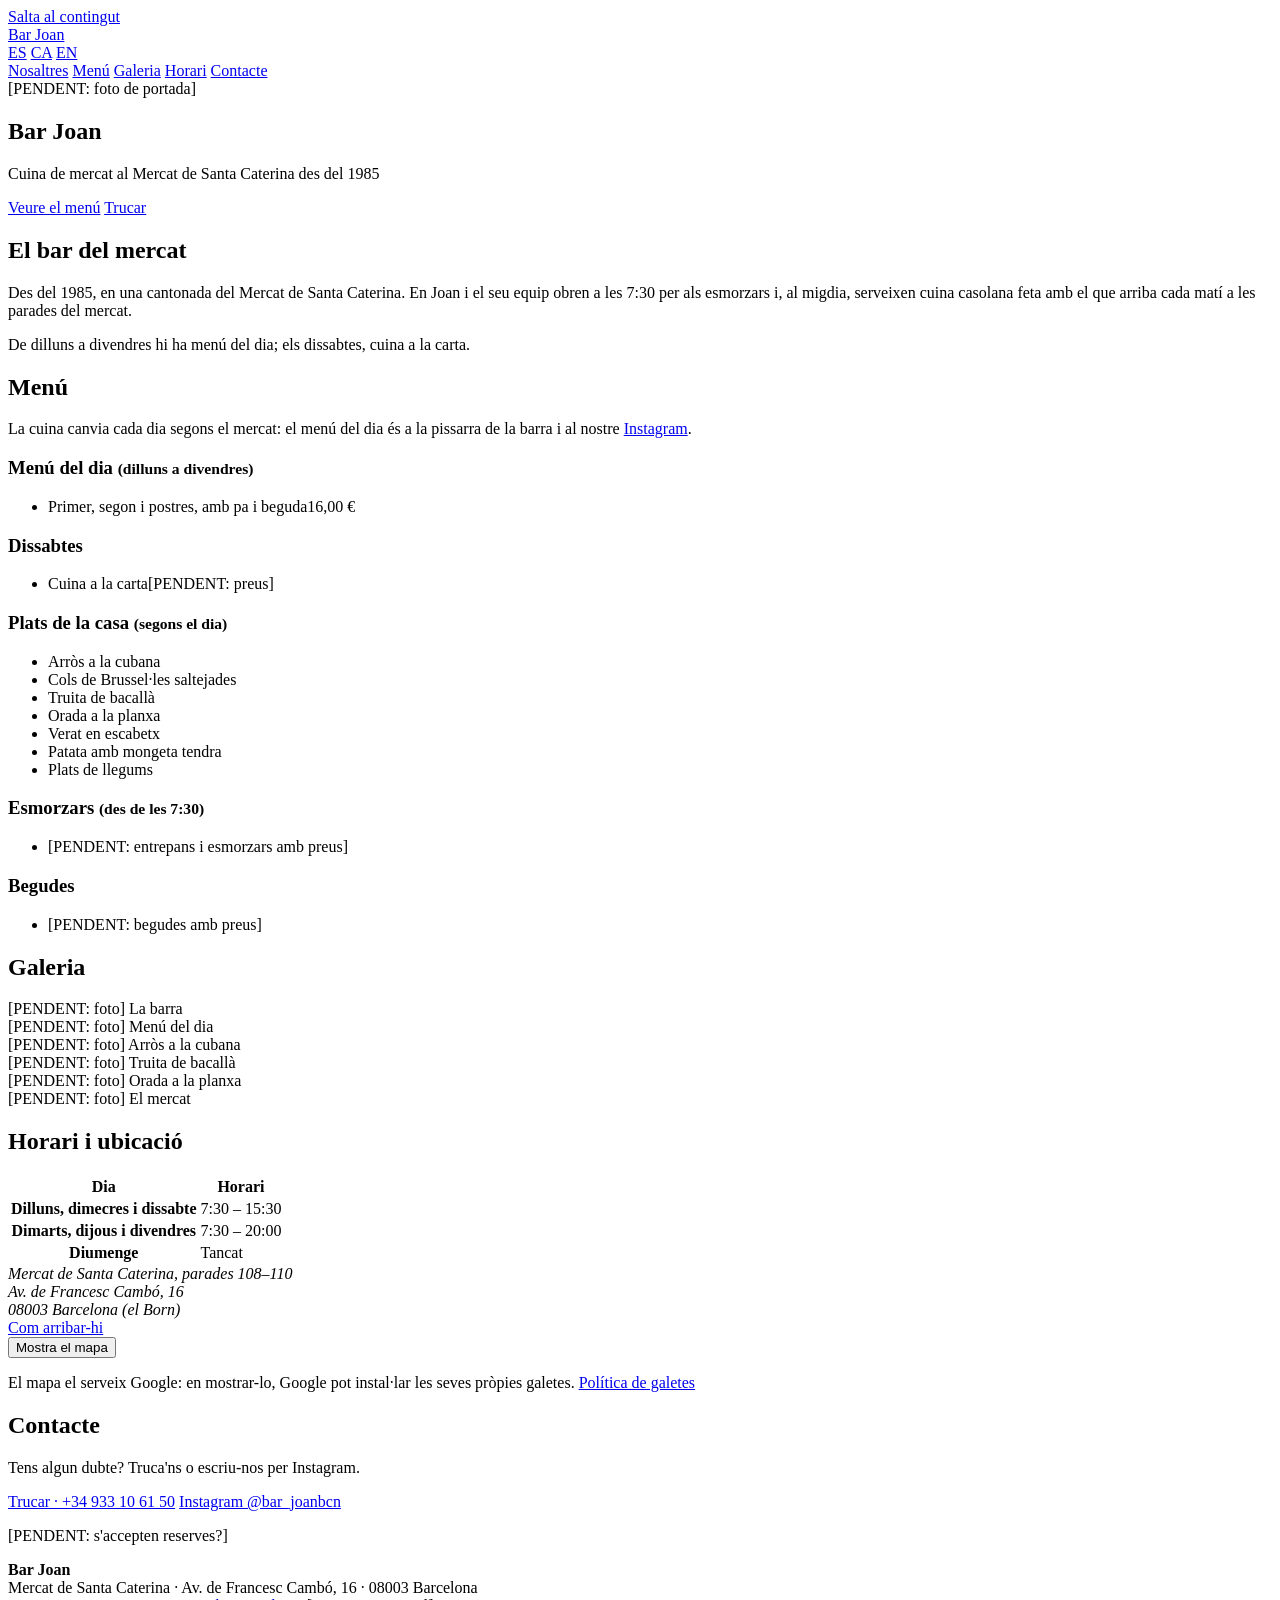
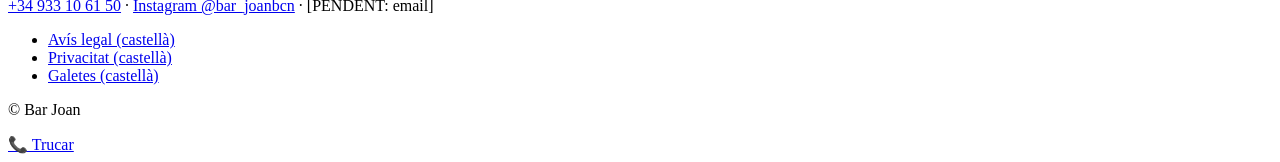
==== ca/index.html @ 0f1c0806 "Añade ca/index.html Co-Authored-By: Claude Opus 5.5 <noreply@anthropic.com>" ====
<!doctype html>
<!--
  Bar Joan · versió en català.
  Si canvies el MENÚ o l'HORARI, canvia'l també a index.html i en/index.html (busca "EDITAR").
-->
<html lang="ca">
<head>
<meta charset="utf-8">
<meta name="viewport" content="width=device-width, initial-scale=1">
<title>Bar Joan · Bar de mercat i menú del dia al Mercat de Santa Caterina, Barcelona</title>
<meta name="description" content="Bar del Mercat de Santa Caterina (el Born) des del 1985: esmorzars des de les 7:30, cuina casolana de mercat i menú del dia de dilluns a divendres. Av. de Francesc Cambó, 16, Barcelona.">
<link rel="canonical" href="https://theinternationalunemployed-lgtm.github.io/bar-joan/ca/">
<link rel="alternate" hreflang="es" href="https://theinternationalunemployed-lgtm.github.io/bar-joan/">
<link rel="alternate" hreflang="ca" href="https://theinternationalunemployed-lgtm.github.io/bar-joan/ca/">
<link rel="alternate" hreflang="en" href="https://theinternationalunemployed-lgtm.github.io/bar-joan/en/">
<link rel="alternate" hreflang="x-default" href="https://theinternationalunemployed-lgtm.github.io/bar-joan/">
<meta name="theme-color" content="#143d27">
<link rel="icon" href="../favicon.svg" type="image/svg+xml">
<link rel="stylesheet" href="../styles.css">
<meta property="og:type" content="restaurant">
<meta property="og:site_name" content="Bar Joan">
<meta property="og:title" content="Bar Joan · Cuina de mercat a Santa Caterina">
<meta property="og:description" content="Bar de mercat al Mercat de Santa Caterina des del 1985: esmorzars i menú del dia.">
<meta property="og:url" content="https://theinternationalunemployed-lgtm.github.io/bar-joan/ca/">
<meta property="og:locale" content="ca_ES">
<meta property="og:locale:alternate" content="es_ES">
<meta property="og:locale:alternate" content="en_GB">
<!-- PENDENT: <meta property="og:image" content="https://theinternationalunemployed-lgtm.github.io/bar-joan/img/og.jpg"> -->
<script type="application/ld+json">
{
  "@context": "https://schema.org",
  "@type": "Restaurant",
  "name": "Bar Joan",
  "url": "https://theinternationalunemployed-lgtm.github.io/bar-joan/ca/",
  "telephone": "+34 933 10 61 50",
  "address": {
    "@type": "PostalAddress",
    "streetAddress": "Mercat de Santa Caterina, parada 108-110, Av. de Francesc Cambó, 16",
    "postalCode": "08003",
    "addressLocality": "Barcelona",
    "addressCountry": "ES"
  },
  "servesCuisine": ["Cuina de mercat", "Cuina casolana", "Menú del dia"],
  "priceRange": "€",
  "sameAs": ["https://www.instagram.com/bar_joanbcn/"],
  "hasMenu": "https://theinternationalunemployed-lgtm.github.io/bar-joan/ca/#menu",
  "openingHoursSpecification": [
    { "@type": "OpeningHoursSpecification", "dayOfWeek": ["Monday", "Wednesday", "Saturday"], "opens": "07:30", "closes": "15:30" },
    { "@type": "OpeningHoursSpecification", "dayOfWeek": ["Tuesday", "Thursday", "Friday"], "opens": "07:30", "closes": "20:00" }
  ]
}
</script>
</head>
<body class="home">
<a class="skip" href="#main">Salta al contingut</a>

<header class="top">
  <div class="wrap top-in">
    <a class="brand" href="#inici">Bar Joan</a>
    <nav class="langs" aria-label="Idioma">
      <a href="../" lang="es" hreflang="es">ES</a>
      <a href="./" lang="ca" hreflang="ca" aria-current="true">CA</a>
      <a href="../en/" lang="en" hreflang="en">EN</a>
    </nav>
  </div>
  <nav class="menu" aria-label="Seccions">
    <div class="wrap">
      <a href="#nosaltres">Nosaltres</a>
      <a href="#menu">Menú</a>
      <a href="#galeria">Galeria</a>
      <a href="#horari">Horari</a>
      <a href="#contacte">Contacte</a>
    </div>
  </nav>
</header>

<main id="main">

<section class="hero" id="inici">
  <div class="hero-media">
    <!-- PENDENT: foto -> <img src="../img/portada.webp" alt="Barra del Bar Joan dins del Mercat de Santa Caterina" width="1600" height="1000" fetchpriority="high"> -->
    <div class="ph" role="img" aria-label="Barra del Bar Joan dins del Mercat de Santa Caterina"><span class="pending">[PENDENT: foto de portada]</span></div>
  </div>
  <div class="hero-txt">
    <div class="wrap">
      <h1>Bar Joan</h1>
      <p class="lema">Cuina de mercat al Mercat de Santa Caterina des del 1985</p>
      <div class="btns">
        <a class="btn" href="#menu">Veure el menú</a>
        <a class="btn btn-alt" href="tel:+34933106150">Trucar</a>
      </div>
    </div>
  </div>
</section>

<section id="nosaltres">
  <div class="wrap">
    <h2>El bar del mercat</h2>
    <p>Des del 1985, en una cantonada del Mercat de Santa Caterina. En Joan i el seu equip obren a les 7:30 per als esmorzars i, al migdia, serveixen cuina casolana feta amb el que arriba cada matí a les parades del mercat.</p>
    <p>De dilluns a divendres hi ha menú del dia; els dissabtes, cuina a la carta.</p>
  </div>
</section>

<section id="menu">
  <div class="wrap">
    <h2>Menú</h2>
    <p class="aviso">La cuina canvia cada dia segons el mercat: el menú del dia és a la pissarra de la barra i al nostre <a href="https://www.instagram.com/bar_joanbcn/" rel="noopener">Instagram</a>.</p>
    <!-- EDITAR MENÚ (també a index.html i en/index.html) -->
    <div class="carta">
      <div>
        <h3>Menú del dia <small>(dilluns a divendres)</small></h3>
        <ul>
          <li><span>Primer, segon i postres, amb pa i beguda</span><span>16,00 €</span></li>
        </ul>
      </div>
      <div>
        <h3>Dissabtes</h3>
        <ul>
          <li><span>Cuina a la carta</span><span class="pending">[PENDENT: preus]</span></li>
        </ul>
      </div>
      <div>
        <h3>Plats de la casa <small>(segons el dia)</small></h3>
        <ul>
          <li><span>Arròs a la cubana</span><span></span></li>
          <li><span>Cols de Brussel·les saltejades</span><span></span></li>
          <li><span>Truita de bacallà</span><span></span></li>
          <li><span>Orada a la planxa</span><span></span></li>
          <li><span>Verat en escabetx</span><span></span></li>
          <li><span>Patata amb mongeta tendra</span><span></span></li>
          <li><span>Plats de llegums</span><span></span></li>
        </ul>
      </div>
      <div>
        <h3>Esmorzars <small>(des de les 7:30)</small></h3>
        <ul>
          <li><span class="pending">[PENDENT: entrepans i esmorzars amb preus]</span><span></span></li>
        </ul>
      </div>
      <div>
        <h3>Begudes</h3>
        <ul>
          <li><span class="pending">[PENDENT: begudes amb preus]</span><span></span></li>
        </ul>
      </div>
    </div>
  </div>
</section>

<section id="galeria">
  <div class="wrap">
    <h2>Galeria</h2>
    <div class="galeria">
      <div class="ph" role="img" aria-label="La barra del Bar Joan amb clients esmorzant"><span class="pending">[PENDENT: foto]</span> La barra</div>
      <div class="ph" role="img" aria-label="Pissarra amb el menú del dia"><span class="pending">[PENDENT: foto]</span> Menú del dia</div>
      <div class="ph" role="img" aria-label="Plat d'arròs a la cubana"><span class="pending">[PENDENT: foto]</span> Arròs a la cubana</div>
      <div class="ph" role="img" aria-label="Truita de bacallà acabada de fer"><span class="pending">[PENDENT: foto]</span> Truita de bacallà</div>
      <div class="ph" role="img" aria-label="Orada a la planxa"><span class="pending">[PENDENT: foto]</span> Orada a la planxa</div>
      <div class="ph" role="img" aria-label="La teulada de colors del Mercat de Santa Caterina"><span class="pending">[PENDENT: foto]</span> El mercat</div>
    </div>
  </div>
</section>

<section id="horari">
  <div class="wrap horario">
    <div>
      <h2>Horari i ubicació</h2>
      <!-- EDITAR HORARI (i "openingHoursSpecification" al <head>) -->
      <table>
        <thead><tr><th scope="col">Dia</th><th scope="col">Horari</th></tr></thead>
        <tbody>
          <tr><th scope="row">Dilluns, dimecres i dissabte</th><td>7:30 – 15:30</td></tr>
          <tr><th scope="row">Dimarts, dijous i divendres</th><td>7:30 – 20:00</td></tr>
          <tr><th scope="row">Diumenge</th><td>Tancat</td></tr>
        </tbody>
      </table>
      <address>Mercat de Santa Caterina, parades 108–110<br>Av. de Francesc Cambó, 16<br>08003 Barcelona (el Born)</address>
      <a class="btn" href="https://www.google.com/maps/dir/?api=1&amp;destination=Mercat%20de%20Santa%20Caterina%2C%20Av.%20de%20Francesc%20Camb%C3%B3%2016%2C%2008003%20Barcelona" rel="noopener" target="_blank">Com arribar-hi</a>
    </div>
    <div class="mapa" data-src="https://www.google.com/maps?q=Bar%20Joan%2C%20Mercat%20de%20Santa%20Caterina%2C%20Barcelona&amp;output=embed&amp;hl=ca" data-title="Mapa del Bar Joan a Google Maps">
      <button class="btn btn-alt" type="button">Mostra el mapa</button>
      <p>El mapa el serveix Google: en mostrar-lo, Google pot instal·lar les seves pròpies galetes. <a href="../cookies.html">Política de galetes</a></p>
    </div>
  </div>
</section>

<section id="contacte" class="contacto">
  <div class="wrap">
    <h2>Contacte</h2>
    <p>Tens algun dubte? Truca'ns o escriu-nos per Instagram.</p>
    <div class="btns">
      <a class="btn" href="tel:+34933106150">Trucar · +34 933 10 61 50</a>
      <a class="btn" href="https://www.instagram.com/bar_joanbcn/" rel="noopener">Instagram @bar_joanbcn</a>
      <p><span class="pending">[PENDENT: s'accepten reserves?]</span></p>
    </div>
  </div>
</section>

</main>

<footer>
  <div class="wrap">
    <p><strong>Bar Joan</strong><br>Mercat de Santa Caterina · Av. de Francesc Cambó, 16 · 08003 Barcelona<br><a href="tel:+34933106150">+34 933 10 61 50</a> · <a href="https://www.instagram.com/bar_joanbcn/" rel="noopener">Instagram @bar_joanbcn</a> · <span class="pending">[PENDENT: email]</span></p>
    <ul>
      <li><a href="../aviso-legal.html" hreflang="es">Avís legal (castellà)</a></li>
      <li><a href="../privacidad.html" hreflang="es">Privacitat (castellà)</a></li>
      <li><a href="../cookies.html" hreflang="es">Galetes (castellà)</a></li>
    </ul>
    <p>© Bar Joan</p>
  </div>
</footer>

<a class="callbar" href="tel:+34933106150">📞 Trucar</a>

<script>
  // Carrega el mapa de Google només en prémer el botó
  document.querySelector('.mapa button').addEventListener('click', () => {
    const box = document.querySelector('.mapa'), f = document.createElement('iframe');
    f.src = box.dataset.src; f.title = box.dataset.title; f.loading = 'lazy'; f.referrerPolicy = 'no-referrer-when-downgrade';
    box.replaceChildren(f);
  });
</script>
</body>
</html>
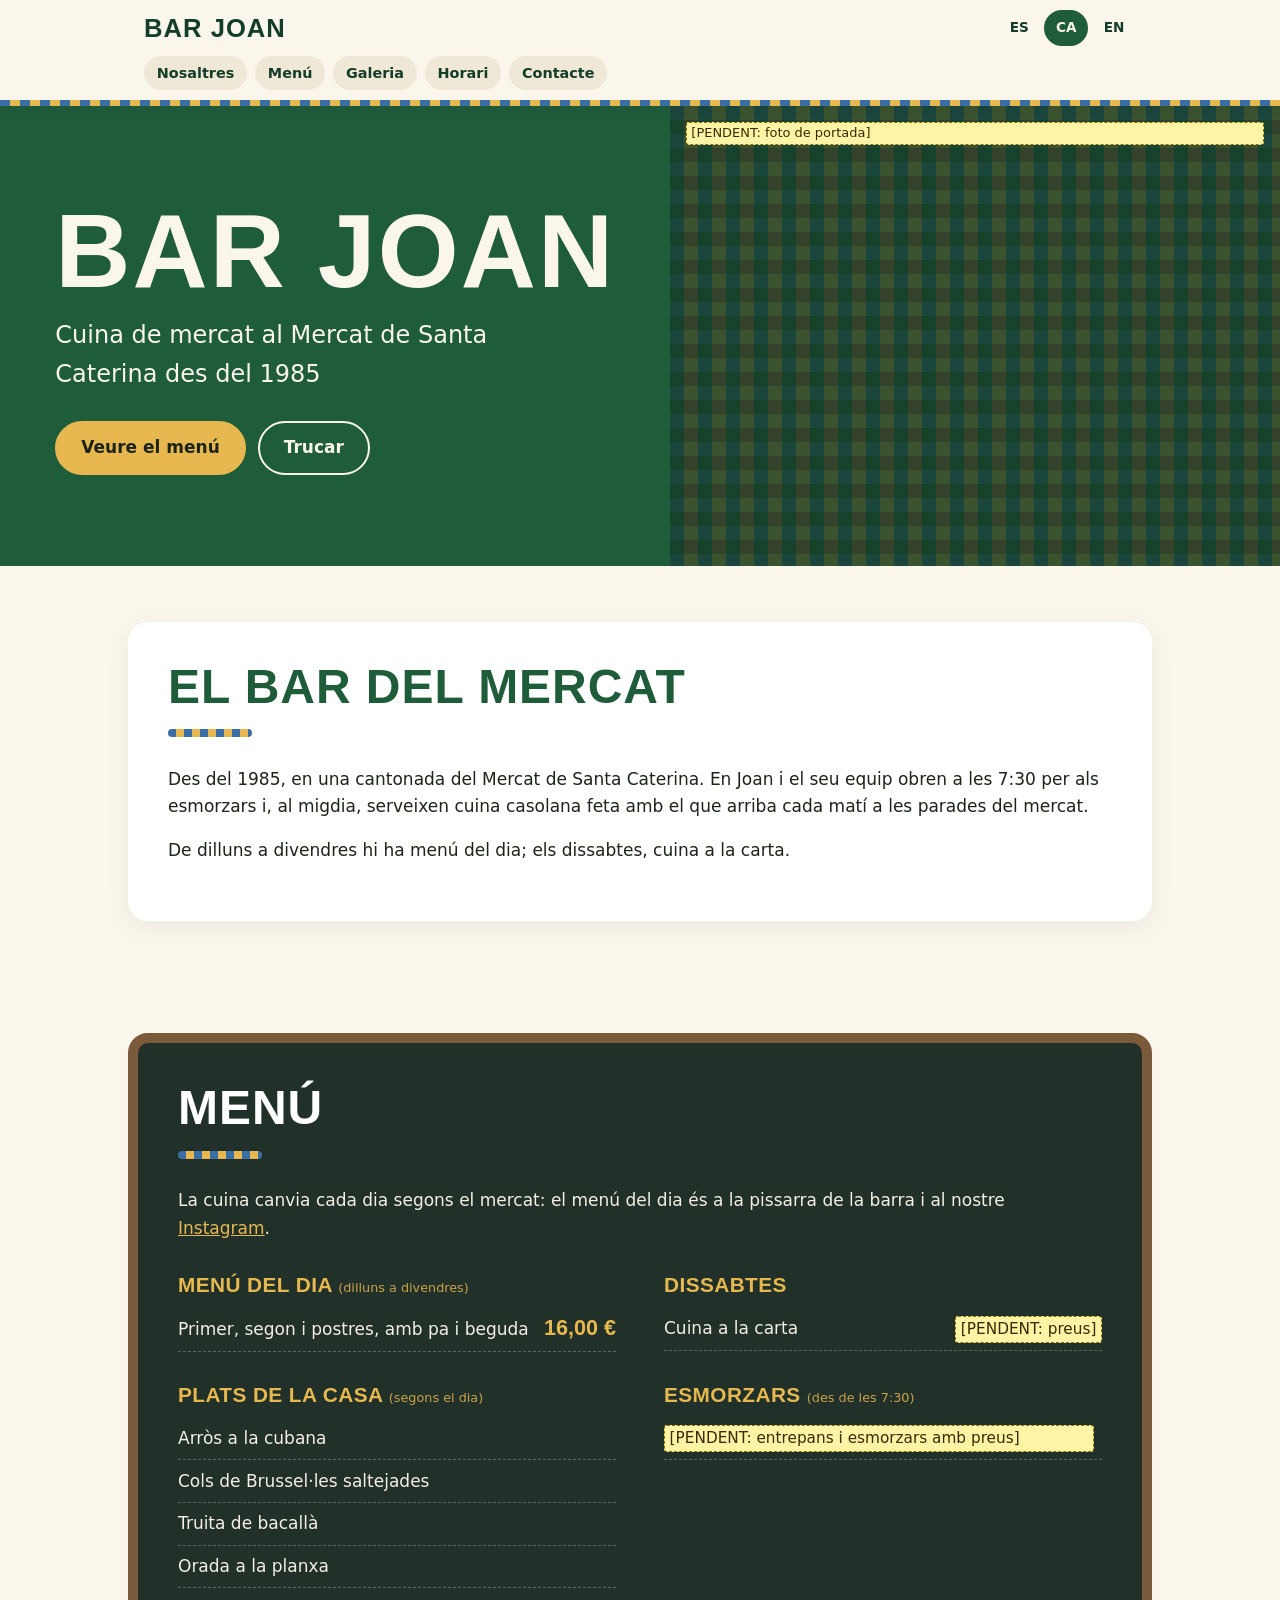
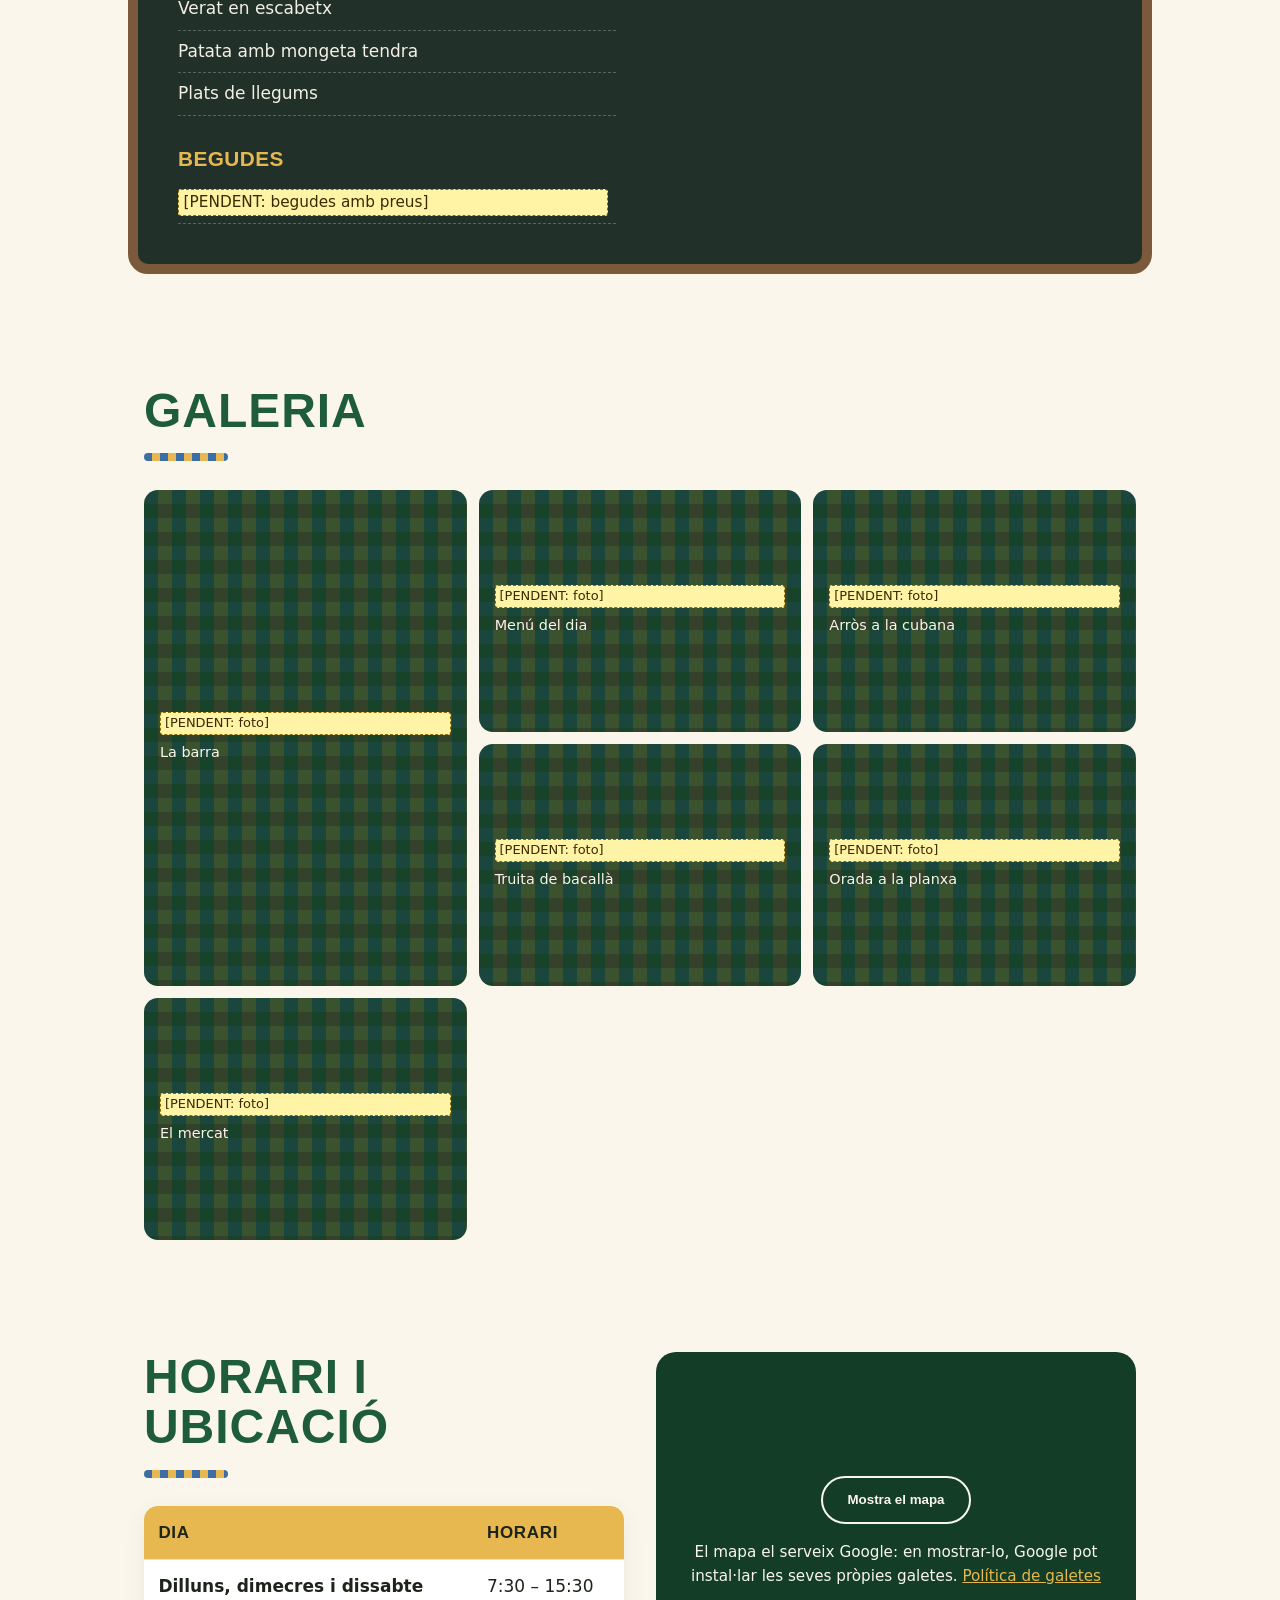
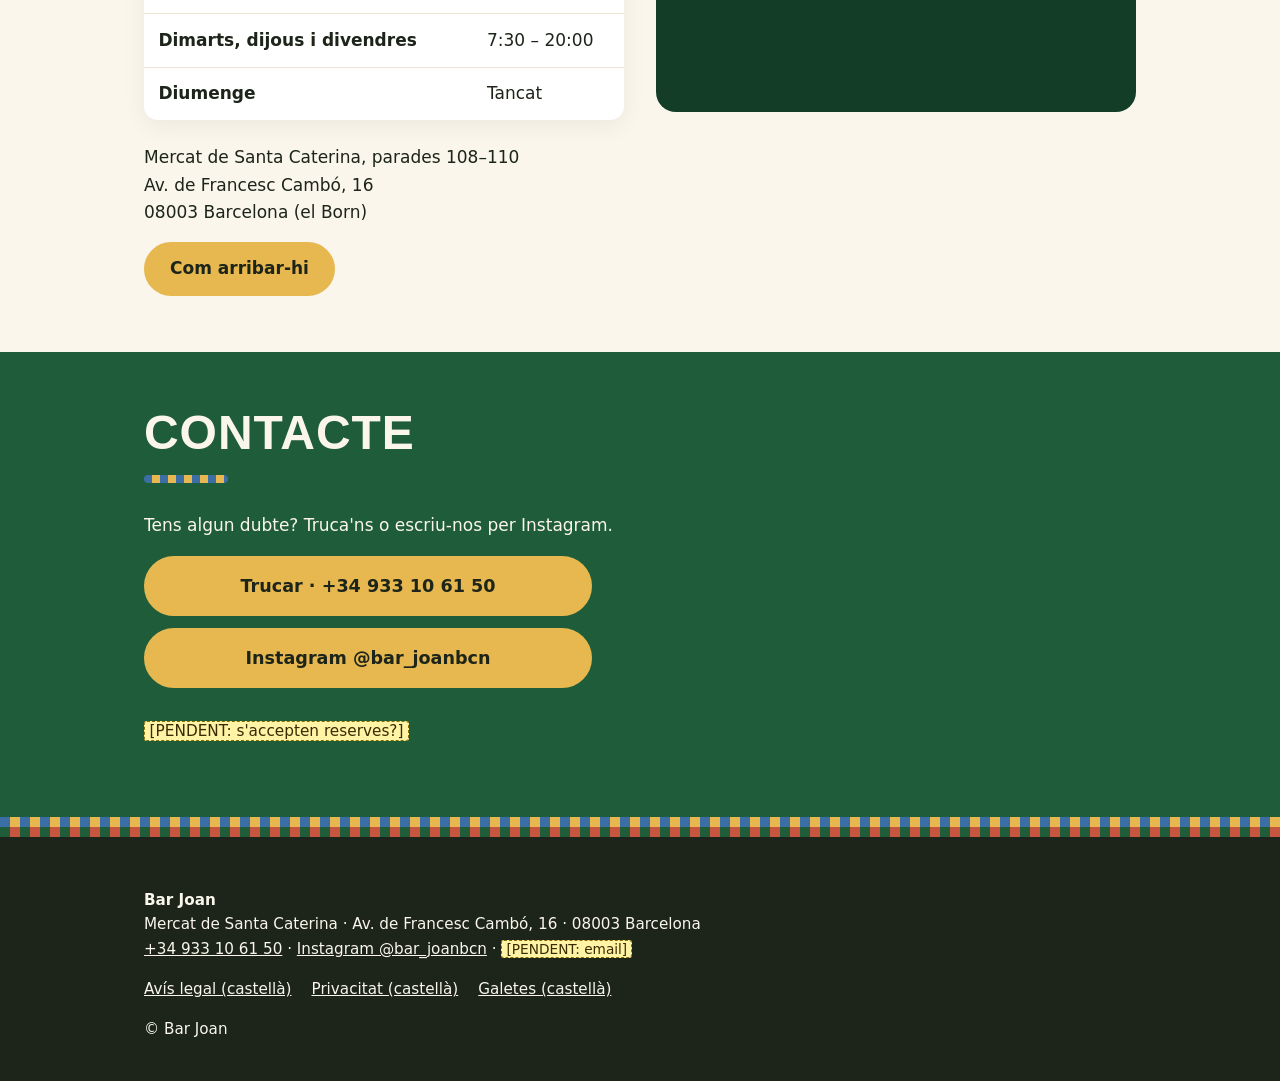
==== commit 7254aeee: "Fuerza la carga del nuevo diseño (ca/index.html) Co-Authored-By: Claude Opus 5.5 <noreply@anthropic." ====
--- a/ca/index.html
+++ b/ca/index.html
@@ -16,7 +16,7 @@
 <link rel="alternate" hreflang="x-default" href="https://theinternationalunemployed-lgtm.github.io/bar-joan/">
 <meta name="theme-color" content="#143d27">
 <link rel="icon" href="../favicon.svg" type="image/svg+xml">
-<link rel="stylesheet" href="../styles.css">
+<link rel="stylesheet" href="../styles.css?v=2">
 <meta property="og:type" content="restaurant">
 <meta property="og:site_name" content="Bar Joan">
 <meta property="og:title" content="Bar Joan · Cuina de mercat a Santa Caterina">
--- a/styles.css
+++ b/styles.css
@@ -0,0 +1,143 @@
+/* Bar Joan · estilos compartidos por las tres versiones de idioma.
+   Estilo "mercado": mosaico de colores del tejado de Santa Caterina, letra condensada en mayúsculas,
+   menú en pizarra y tarjetas sobre papel. Colores: cambia aquí la paleta y se aplica en toda la web. */
+:root {
+  --verde: #1f5c3a;
+  --verde-osc: #143d27;
+  --mostaza: #e6b84f;
+  --teja: #c8553d;
+  --azul: #3a6ea5;
+  --papel: #faf6ec;
+  --tinta: #1d2419;
+  --pizarra: #22302a;
+  --titulos: "Avenir Next Condensed", "Arial Narrow", "Roboto Condensed", "Helvetica Neue", Arial, sans-serif;
+  --texto: system-ui, -apple-system, "Segoe UI", Roboto, "Helvetica Neue", Arial, sans-serif;
+  /* Mosaico de 4 colores, como las tejas del mercado */
+  --mosaico: conic-gradient(var(--mostaza) 0 25%, var(--teja) 0 50%, var(--verde) 0 75%, var(--azul) 0);
+}
+* { box-sizing: border-box; }
+html { scroll-behavior: smooth; scroll-padding-top: 7rem; }
+body { margin: 0; background: var(--papel); color: var(--tinta); font: 1.0625rem/1.6 var(--texto); }
+img { max-width: 100%; height: auto; display: block; }
+a { color: var(--verde); }
+h1, h2, h3 { font-family: var(--titulos); font-weight: 800; text-transform: uppercase; letter-spacing: .02em; line-height: 1.05; margin: 0 0 .6em; }
+h2 { font-size: clamp(2rem, 7vw, 3rem); color: var(--verde); }
+h2::after { content: ""; display: block; width: 84px; height: 8px; margin-top: .35em; background: var(--mosaico) 0 0 / 16px 16px; border-radius: 4px; }
+h3 { font-size: 1.3rem; }
+h3 small { font-family: var(--texto); font-weight: 400; text-transform: none; letter-spacing: 0; font-size: .8rem; opacity: .85; }
+.wrap { max-width: 64rem; margin: 0 auto; padding: 0 16px; }
+section { padding: 3.5rem 0; }
+
+/* Accesibilidad: foco visible sobre fondo claro y oscuro, y salto al contenido */
+:focus-visible { outline: 3px solid var(--tinta); outline-offset: 2px; box-shadow: 0 0 0 6px var(--papel); }
+.skip { position: absolute; left: -999px; top: 0; background: var(--tinta); color: var(--papel); padding: .75rem 1rem; z-index: 20; }
+.skip:focus { left: 0; }
+
+/* Marcador de datos que faltan: visible a propósito */
+.pending { background: #fff3a6; color: #3a2a00; border: 1px dashed #8a6d00; padding: 0 .3em; border-radius: 3px; font-size: .9em; }
+
+/* Cabecera clara con franja de mosaico */
+.top { position: sticky; top: 0; z-index: 10; background: var(--papel); box-shadow: 0 2px 10px rgba(0, 0, 0, .06); }
+.top::after { content: ""; display: block; height: 6px; background: var(--mosaico) 0 0 / 20px 20px; }
+.top a { color: var(--verde-osc); text-decoration: none; }
+.top-in { display: flex; align-items: center; justify-content: space-between; gap: 1rem; min-height: 3.5rem; }
+.brand { font: 800 1.6rem var(--titulos); text-transform: uppercase; letter-spacing: .04em; }
+.langs { display: flex; gap: .25rem; }
+.langs a { padding: .35rem .6rem; border-radius: 999px; font-size: .85rem; font-weight: 700; border: 2px solid transparent; }
+.langs a[aria-current] { border-color: var(--verde); background: var(--verde); color: var(--papel); }
+.menu .wrap { display: flex; gap: .5rem; overflow-x: auto; white-space: nowrap; padding-bottom: .6rem; scrollbar-width: none; }
+.menu .wrap::-webkit-scrollbar { display: none; }
+.menu a { display: inline-block; padding: .35rem .8rem; border-radius: 999px; background: #efe8d6; font-size: .9rem; font-weight: 600; }
+.menu a:hover { background: var(--mostaza); }
+
+/* Botones en píldora (mínimo 48 px de alto para el dedo) */
+.btn { display: inline-flex; align-items: center; justify-content: center; gap: .5rem; min-height: 3rem; padding: .7rem 1.5rem;
+  border-radius: 999px; font-weight: 800; text-decoration: none; background: var(--mostaza); color: var(--tinta); border: 2px solid var(--mostaza); }
+.btn:hover { background: #f0c868; }
+.btn-alt { background: transparent; color: var(--papel); border-color: var(--papel); }
+.btn-alt:hover { background: var(--papel); color: var(--verde-osc); }
+.btns { display: flex; flex-wrap: wrap; gap: .75rem; }
+
+/* Portada: bloque de texto sobre verde y foto debajo (al lado en escritorio) */
+.hero { display: flex; flex-direction: column-reverse; padding: 0; background: var(--verde); color: var(--papel); }
+.hero-txt { padding: 2.5rem 0 2.75rem; }
+.hero h1 { font-size: clamp(3.5rem, 18vw, 6.5rem); margin-bottom: .1em; color: var(--papel); }
+.lema { font-size: clamp(1.15rem, 4.5vw, 1.5rem); max-width: 30rem; margin: 0 0 1.75rem; }
+.hero-media, .hero-media img, .hero-media .ph { width: 100%; min-height: 240px; object-fit: cover; }
+
+/* Huecos de foto mientras no estén las del cliente */
+.ph { display: flex; flex-direction: column; justify-content: center; gap: .4rem; padding: 1rem; aspect-ratio: 4 / 3;
+  background: linear-gradient(rgba(20, 61, 39, .82), rgba(20, 61, 39, .82)), var(--mosaico) 0 0 / 28px 28px; color: var(--papel); font-size: .9rem; }
+.hero-media .ph { aspect-ratio: auto; justify-content: flex-start; }
+
+/* Nosotros: tarjeta (con margen lateral en móvil) */
+#nosotros .wrap, #about .wrap, #nosaltres .wrap, #menu .wrap { width: calc(100% - 24px); }
+#nosotros .wrap, #about .wrap, #nosaltres .wrap { background: #fff; border-radius: 20px; padding: 2rem 1.25rem; box-shadow: 0 6px 24px rgba(0, 0, 0, .06); }
+
+/* Menú en pizarra */
+#menu .wrap { background: var(--pizarra); color: #f3efe4; border-radius: 20px; padding: 2rem 1.25rem; border: 10px solid #7a5a3a; }
+#menu h2 { color: #fff; }
+#menu h3 { color: var(--mostaza); }
+#menu a { color: var(--mostaza); }
+.aviso { margin-bottom: 2rem; }
+.carta { display: grid; gap: 2rem; }
+.carta ul { list-style: none; margin: 0; padding: 0; }
+.carta li { display: flex; align-items: baseline; gap: .5rem; padding: .45rem 0; border-bottom: 1px dashed rgba(255, 255, 255, .25); }
+.carta li span:first-child { flex: 1; }
+.carta li span:last-child { white-space: nowrap; font: 800 1.35rem var(--titulos); color: var(--mostaza); }
+.carta li span.pending:last-child { font: inherit; font-size: .9em; color: #3a2a00; }
+
+/* Galería en mosaico */
+.galeria { display: grid; grid-template-columns: repeat(2, 1fr); gap: .75rem; }
+.galeria img, .galeria .ph { width: 100%; height: 100%; object-fit: cover; border-radius: 14px; }
+.galeria > :first-child { grid-column: span 2; aspect-ratio: 16 / 9; }
+
+/* Horario y mapa */
+.horario { display: grid; gap: 2rem; }
+table { width: 100%; border-collapse: separate; border-spacing: 0; background: #fff; margin-bottom: 1.5rem; border-radius: 14px; overflow: hidden; box-shadow: 0 6px 24px rgba(0, 0, 0, .06); }
+th, td { text-align: left; padding: .8rem .9rem; border-bottom: 1px solid #ece5d2; }
+thead th { background: var(--mostaza); color: var(--tinta); font-family: var(--titulos); text-transform: uppercase; letter-spacing: .04em; }
+tbody tr:last-child th, tbody tr:last-child td { border-bottom: 0; }
+address { font-style: normal; margin-bottom: 1rem; }
+.mapa { aspect-ratio: 4 / 3; background: var(--verde-osc); color: var(--papel); border-radius: 20px; overflow: hidden;
+  display: flex; flex-direction: column; align-items: center; justify-content: center; gap: 1rem; padding: 1.5rem; text-align: center; }
+.mapa iframe { width: 100%; height: 100%; border: 0; }
+.mapa p { margin: 0; font-size: .95rem; }
+.mapa a { color: var(--mostaza); }
+
+/* Contacto: banda verde */
+.contacto { background: var(--verde); color: var(--papel); }
+.contacto h2 { color: var(--papel); }
+.contacto .btn { width: 100%; font-size: 1.1rem; min-height: 3.75rem; }
+.contacto .btns { display: grid; gap: .75rem; max-width: 28rem; }
+
+/* Pie */
+footer { background: var(--mosaico) 0 0 / 20px 20px repeat-x, var(--tinta); color: var(--papel); padding: 3.5rem 0 1.5rem; font-size: .95rem; }
+footer a { color: var(--papel); }
+footer ul { list-style: none; padding: 0; margin: 1rem 0; display: flex; flex-wrap: wrap; gap: .5rem 1.25rem; }
+
+/* Páginas legales */
+.legal { padding: 2.5rem 0 4rem; max-width: 46rem; }
+.legal h1 { color: var(--verde); font-size: 2.4rem; }
+.legal h2 { font-size: 1.4rem; margin-top: 1.75rem; }
+
+/* Botón fijo de llamar: solo en móvil */
+.callbar { position: fixed; left: 12px; right: 12px; bottom: 12px; z-index: 15; display: flex; justify-content: center; align-items: center;
+  gap: .5rem; min-height: 3.25rem; padding-bottom: env(safe-area-inset-bottom); background: var(--mostaza); color: var(--tinta);
+  font-weight: 800; font-size: 1.1rem; text-decoration: none; border-radius: 999px; box-shadow: 0 6px 20px rgba(0, 0, 0, .25); }
+body.home { padding-bottom: 4.5rem; }
+
+@media (min-width: 48em) {
+  .callbar { display: none; }
+  body.home { padding-bottom: 0; }
+  .hero { flex-direction: row-reverse; align-items: stretch; }
+  .hero-txt { flex: 1.1; display: flex; align-items: center; padding: 4rem 0; }
+  .hero-media { flex: 1; }
+  .hero-media .ph, .hero-media img { height: 100%; min-height: 460px; }
+  .galeria { grid-template-columns: repeat(3, 1fr); }
+  .galeria > :first-child { grid-row: span 2; grid-column: span 1; aspect-ratio: auto; }
+  .carta { grid-template-columns: repeat(2, 1fr); gap: 2rem 3rem; }
+  #menu .wrap, #nosotros .wrap, #about .wrap, #nosaltres .wrap { padding: 2.5rem; }
+  .horario { grid-template-columns: 1fr 1fr; align-items: start; }
+}
+@media (prefers-reduced-motion: reduce) { html { scroll-behavior: auto; } }
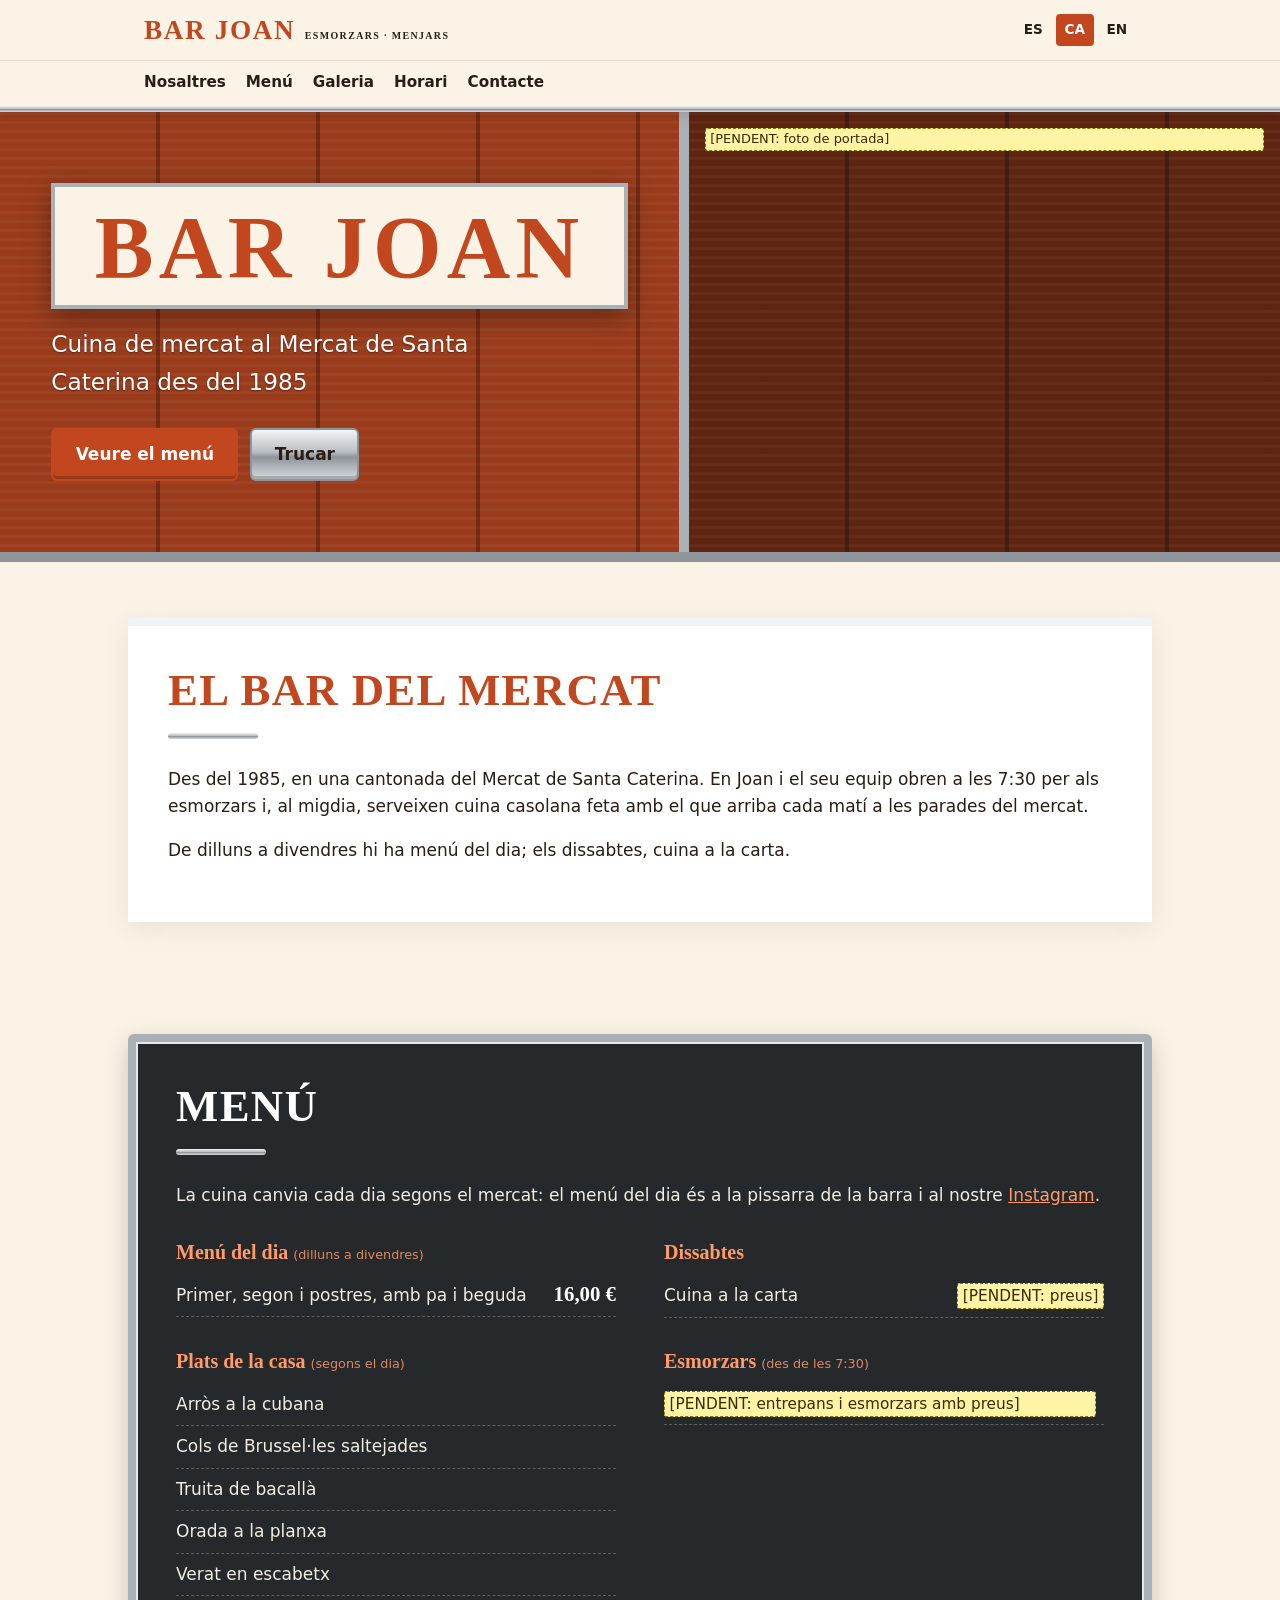
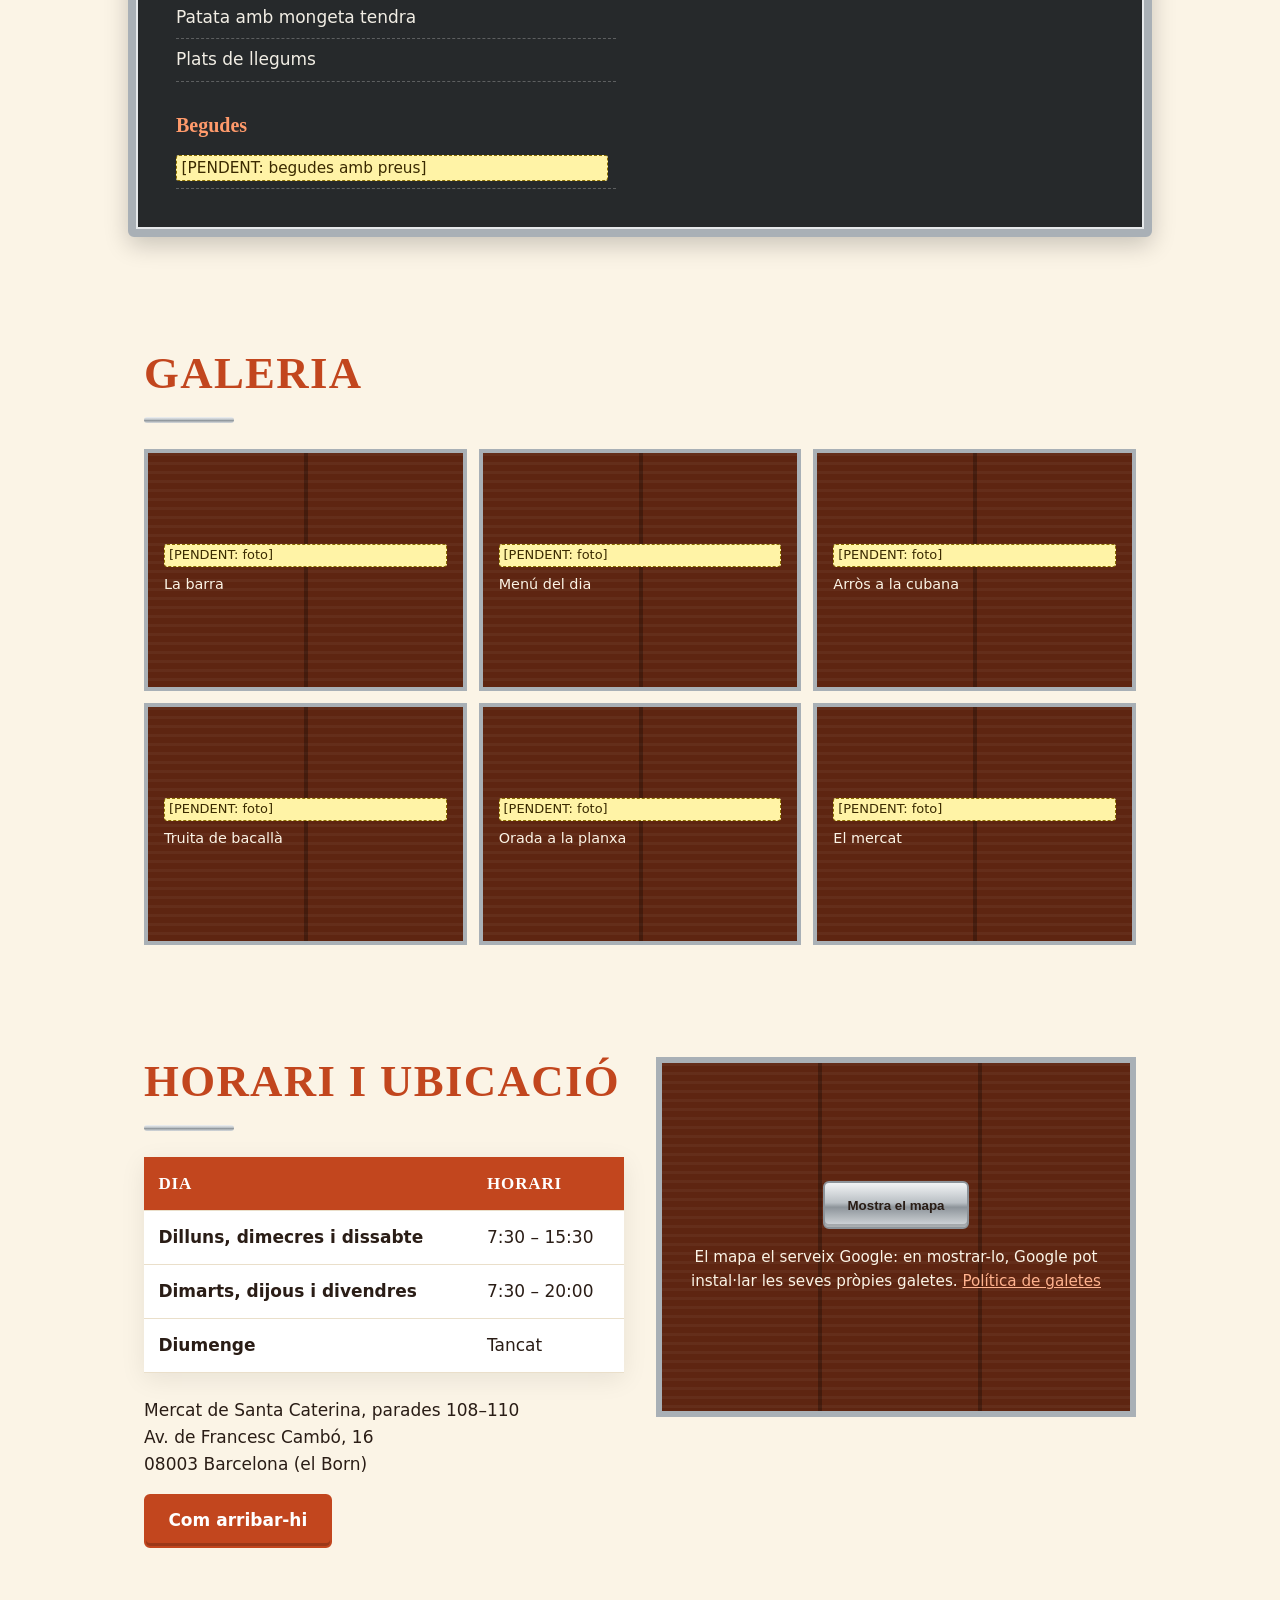
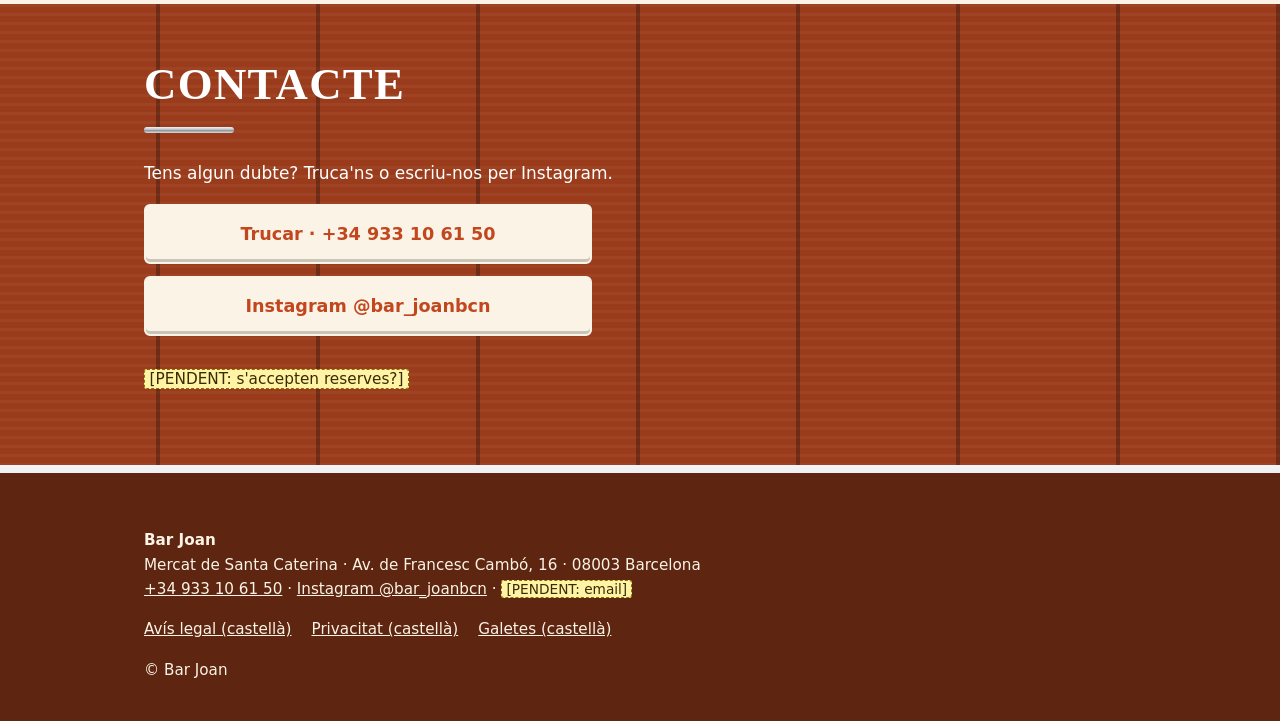
==== commit be8a4ae3: "Diseño basado en el propio bar: rótulo, madera naranja y acero Co-Authored-By: Claude Opus 5.5 <nore" ====
--- a/ca/index.html
+++ b/ca/index.html
@@ -16,7 +16,7 @@
 <link rel="alternate" hreflang="x-default" href="https://theinternationalunemployed-lgtm.github.io/bar-joan/">
 <meta name="theme-color" content="#143d27">
 <link rel="icon" href="../favicon.svg" type="image/svg+xml">
-<link rel="stylesheet" href="../styles.css?v=2">
+<link rel="stylesheet" href="../styles.css?v=3">
 <meta property="og:type" content="restaurant">
 <meta property="og:site_name" content="Bar Joan">
 <meta property="og:title" content="Bar Joan · Cuina de mercat a Santa Caterina">
--- a/styles.css
+++ b/styles.css
@@ -1,141 +1,151 @@
 /* Bar Joan · estilos compartidos por las tres versiones de idioma.
-   Estilo "mercado": mosaico de colores del tejado de Santa Caterina, letra condensada en mayúsculas,
-   menú en pizarra y tarjetas sobre papel. Colores: cambia aquí la paleta y se aplica en toda la web. */
+   Inspirado en el propio bar: rótulo crema con letras naranjas, barra de madera naranja,
+   perfiles de acero inoxidable y taburetes. Colores: cambia aquí la paleta y se aplica en toda la web. */
 :root {
-  --verde: #1f5c3a;
-  --verde-osc: #143d27;
-  --mostaza: #e6b84f;
-  --teja: #c8553d;
-  --azul: #3a6ea5;
-  --papel: #faf6ec;
-  --tinta: #1d2419;
-  --pizarra: #22302a;
-  --titulos: "Avenir Next Condensed", "Arial Narrow", "Roboto Condensed", "Helvetica Neue", Arial, sans-serif;
+  --rotulo: #fbf4e6;       /* crema del rótulo */
+  --naranja: #c2461e;      /* letras del rótulo (oscurecido para buen contraste) */
+  --madera: #9a3c1c;       /* paneles de la barra */
+  --madera-osc: #5e2511;
+  --acero: linear-gradient(180deg, #f2f4f5, #b9bfc4 45%, #8d949a 55%, #d7dbde);
+  --acero-plano: #a9b0b6;
+  --pizarra: #26292b;
+  --tinta: #2a1d16;
+  --titulos: Rockwell, "Rockwell Extra Bold", "Roboto Slab", Clarendon, "Bookman Old Style", Georgia, serif;
   --texto: system-ui, -apple-system, "Segoe UI", Roboto, "Helvetica Neue", Arial, sans-serif;
-  /* Mosaico de 4 colores, como las tejas del mercado */
-  --mosaico: conic-gradient(var(--mostaza) 0 25%, var(--teja) 0 50%, var(--verde) 0 75%, var(--azul) 0);
+  /* Paneles de madera de la barra: vetas suaves y juntas verticales cada 160 px */
+  --paneles: repeating-linear-gradient(90deg, transparent 0 156px, rgba(0, 0, 0, .28) 156px 160px),
+             repeating-linear-gradient(180deg, rgba(255, 255, 255, .04) 0 3px, transparent 3px 9px);
 }
 * { box-sizing: border-box; }
-html { scroll-behavior: smooth; scroll-padding-top: 7rem; }
-body { margin: 0; background: var(--papel); color: var(--tinta); font: 1.0625rem/1.6 var(--texto); }
+html { scroll-behavior: smooth; scroll-padding-top: 7.5rem; }
+body { margin: 0; background: var(--rotulo); color: var(--tinta); font: 1.0625rem/1.6 var(--texto); }
 img { max-width: 100%; height: auto; display: block; }
-a { color: var(--verde); }
-h1, h2, h3 { font-family: var(--titulos); font-weight: 800; text-transform: uppercase; letter-spacing: .02em; line-height: 1.05; margin: 0 0 .6em; }
-h2 { font-size: clamp(2rem, 7vw, 3rem); color: var(--verde); }
-h2::after { content: ""; display: block; width: 84px; height: 8px; margin-top: .35em; background: var(--mosaico) 0 0 / 16px 16px; border-radius: 4px; }
-h3 { font-size: 1.3rem; }
-h3 small { font-family: var(--texto); font-weight: 400; text-transform: none; letter-spacing: 0; font-size: .8rem; opacity: .85; }
+a { color: var(--naranja); }
+h1, h2, h3 { font-family: var(--titulos); font-weight: 800; line-height: 1.1; margin: 0 0 .6em; }
+h2 { font-size: clamp(1.9rem, 6.5vw, 2.8rem); color: var(--naranja); text-transform: uppercase; letter-spacing: .03em; }
+h2::after { content: ""; display: block; width: 90px; height: 6px; margin-top: .4em; background: var(--acero); border-radius: 3px; }
+h3 { font-size: 1.25rem; }
+h3 small { font-family: var(--texto); font-weight: 400; font-size: .8rem; opacity: .85; }
 .wrap { max-width: 64rem; margin: 0 auto; padding: 0 16px; }
 section { padding: 3.5rem 0; }
 
 /* Accesibilidad: foco visible sobre fondo claro y oscuro, y salto al contenido */
-:focus-visible { outline: 3px solid var(--tinta); outline-offset: 2px; box-shadow: 0 0 0 6px var(--papel); }
-.skip { position: absolute; left: -999px; top: 0; background: var(--tinta); color: var(--papel); padding: .75rem 1rem; z-index: 20; }
+:focus-visible { outline: 3px solid var(--tinta); outline-offset: 2px; box-shadow: 0 0 0 6px var(--rotulo); }
+.skip { position: absolute; left: -999px; top: 0; background: var(--tinta); color: var(--rotulo); padding: .75rem 1rem; z-index: 20; }
 .skip:focus { left: 0; }
 
 /* Marcador de datos que faltan: visible a propósito */
 .pending { background: #fff3a6; color: #3a2a00; border: 1px dashed #8a6d00; padding: 0 .3em; border-radius: 3px; font-size: .9em; }
 
-/* Cabecera clara con franja de mosaico */
-.top { position: sticky; top: 0; z-index: 10; background: var(--papel); box-shadow: 0 2px 10px rgba(0, 0, 0, .06); }
-.top::after { content: ""; display: block; height: 6px; background: var(--mosaico) 0 0 / 20px 20px; }
-.top a { color: var(--verde-osc); text-decoration: none; }
-.top-in { display: flex; align-items: center; justify-content: space-between; gap: 1rem; min-height: 3.5rem; }
-.brand { font: 800 1.6rem var(--titulos); text-transform: uppercase; letter-spacing: .04em; }
+/* Cabecera = el rótulo del bar: crema, letras naranjas y perfil de acero debajo */
+.top { position: sticky; top: 0; z-index: 10; background: var(--rotulo); box-shadow: 0 3px 12px rgba(0, 0, 0, .12); }
+.top::after { content: ""; display: block; height: 6px; background: var(--acero); }
+.top a { color: var(--tinta); text-decoration: none; }
+.top-in { display: flex; align-items: center; justify-content: space-between; gap: 1rem; min-height: 3.75rem; }
+.brand { display: flex; flex-direction: column; align-items: flex-start; gap: 0; line-height: 1; font: 800 1.7rem var(--titulos); text-transform: uppercase; letter-spacing: .06em; }
+.top .brand { color: var(--naranja); }
+/* Lo que pone el rótulo de verdad */
+.brand::after { content: "Esmorzars · Menjars"; font-size: .62rem; letter-spacing: .14em; color: var(--tinta); }
 .langs { display: flex; gap: .25rem; }
-.langs a { padding: .35rem .6rem; border-radius: 999px; font-size: .85rem; font-weight: 700; border: 2px solid transparent; }
-.langs a[aria-current] { border-color: var(--verde); background: var(--verde); color: var(--papel); }
-.menu .wrap { display: flex; gap: .5rem; overflow-x: auto; white-space: nowrap; padding-bottom: .6rem; scrollbar-width: none; }
+.langs a { padding: .3rem .55rem; border-radius: 4px; font-size: .85rem; font-weight: 700; }
+.langs a[aria-current] { background: var(--naranja); color: #fff; }
+.menu { border-top: 1px solid #eadfca; }
+.menu .wrap { display: flex; gap: 1.25rem; overflow-x: auto; white-space: nowrap; scrollbar-width: none; }
 .menu .wrap::-webkit-scrollbar { display: none; }
-.menu a { display: inline-block; padding: .35rem .8rem; border-radius: 999px; background: #efe8d6; font-size: .9rem; font-weight: 600; }
-.menu a:hover { background: var(--mostaza); }
+.menu a { display: inline-block; padding: .55rem 0; font-size: .95rem; font-weight: 600; border-bottom: 3px solid transparent; }
+.menu a:hover { border-color: var(--naranja); }
 
-/* Botones en píldora (mínimo 48 px de alto para el dedo) */
-.btn { display: inline-flex; align-items: center; justify-content: center; gap: .5rem; min-height: 3rem; padding: .7rem 1.5rem;
-  border-radius: 999px; font-weight: 800; text-decoration: none; background: var(--mostaza); color: var(--tinta); border: 2px solid var(--mostaza); }
-.btn:hover { background: #f0c868; }
-.btn-alt { background: transparent; color: var(--papel); border-color: var(--papel); }
-.btn-alt:hover { background: var(--papel); color: var(--verde-osc); }
+/* Botones: naranja del rótulo y acero */
+.btn { display: inline-flex; align-items: center; justify-content: center; gap: .5rem; min-height: 3rem; padding: .7rem 1.4rem;
+  border-radius: 6px; font-weight: 800; text-decoration: none; background: var(--naranja); color: #fff; border: 2px solid var(--naranja);
+  box-shadow: inset 0 -3px 0 rgba(0, 0, 0, .2); }
+.btn:hover { background: #a93a16; border-color: #a93a16; }
+.btn-alt { background: var(--acero); color: var(--tinta); border-color: #8d949a; }
+.btn-alt:hover { background: #fff; border-color: #fff; }
 .btns { display: flex; flex-wrap: wrap; gap: .75rem; }
 
-/* Portada: bloque de texto sobre verde y foto debajo (al lado en escritorio) */
-.hero { display: flex; flex-direction: column-reverse; padding: 0; background: var(--verde); color: var(--papel); }
-.hero-txt { padding: 2.5rem 0 2.75rem; }
-.hero h1 { font-size: clamp(3.5rem, 18vw, 6.5rem); margin-bottom: .1em; color: var(--papel); }
-.lema { font-size: clamp(1.15rem, 4.5vw, 1.5rem); max-width: 30rem; margin: 0 0 1.75rem; }
+/* Portada = la barra: paneles de madera naranja con el rótulo encima */
+.hero { display: flex; flex-direction: column-reverse; padding: 0; background: var(--paneles), var(--madera); color: #fff; border-bottom: 10px solid transparent;
+  border-image: linear-gradient(180deg, #f2f4f5, #8d949a) 10; }
+.hero-txt { padding: 2.25rem 0 2.5rem; }
+.hero h1 { display: inline-block; margin: 0 0 1rem; padding: .15em .45em .1em; background: var(--rotulo); color: var(--naranja);
+  font-size: clamp(2.4rem, 11.5vw, 5.5rem); white-space: nowrap; text-transform: uppercase; letter-spacing: .06em; border: 4px solid var(--acero-plano);
+  box-shadow: 0 8px 24px rgba(0, 0, 0, .35); }
+.lema { font-size: clamp(1.15rem, 4.5vw, 1.45rem); max-width: 30rem; margin: 0 0 1.75rem; text-shadow: 0 1px 2px rgba(0, 0, 0, .4); }
 .hero-media, .hero-media img, .hero-media .ph { width: 100%; min-height: 240px; object-fit: cover; }
 
-/* Huecos de foto mientras no estén las del cliente */
+/* Huecos de foto mientras no estén las del cliente: madera oscura */
 .ph { display: flex; flex-direction: column; justify-content: center; gap: .4rem; padding: 1rem; aspect-ratio: 4 / 3;
-  background: linear-gradient(rgba(20, 61, 39, .82), rgba(20, 61, 39, .82)), var(--mosaico) 0 0 / 28px 28px; color: var(--papel); font-size: .9rem; }
+  background: var(--paneles), var(--madera-osc); color: var(--rotulo); font-size: .9rem; }
 .hero-media .ph { aspect-ratio: auto; justify-content: flex-start; }
 
-/* Nosotros: tarjeta (con margen lateral en móvil) */
+/* Nosotros: tarjeta con perfil de acero arriba */
 #nosotros .wrap, #about .wrap, #nosaltres .wrap, #menu .wrap { width: calc(100% - 24px); }
-#nosotros .wrap, #about .wrap, #nosaltres .wrap { background: #fff; border-radius: 20px; padding: 2rem 1.25rem; box-shadow: 0 6px 24px rgba(0, 0, 0, .06); }
+#nosotros .wrap, #about .wrap, #nosaltres .wrap { background: #fff; padding: 2rem 1.25rem; border-top: 8px solid transparent;
+  border-image: var(--acero) 8; box-shadow: 0 6px 24px rgba(0, 0, 0, .08); }
 
-/* Menú en pizarra */
-#menu .wrap { background: var(--pizarra); color: #f3efe4; border-radius: 20px; padding: 2rem 1.25rem; border: 10px solid #7a5a3a; }
+/* Menú en la pizarra de la barra, con marco de acero */
+#menu .wrap { background: var(--pizarra); color: #f1ede4; padding: 2rem 1.25rem; border: 8px solid var(--acero-plano); border-radius: 6px;
+  box-shadow: inset 0 0 0 2px #e5e8ea, 0 8px 24px rgba(0, 0, 0, .2); }
 #menu h2 { color: #fff; }
-#menu h3 { color: var(--mostaza); }
-#menu a { color: var(--mostaza); }
+#menu h3 { color: #ff9a6b; }
+#menu a { color: #ff9a6b; }
 .aviso { margin-bottom: 2rem; }
 .carta { display: grid; gap: 2rem; }
 .carta ul { list-style: none; margin: 0; padding: 0; }
 .carta li { display: flex; align-items: baseline; gap: .5rem; padding: .45rem 0; border-bottom: 1px dashed rgba(255, 255, 255, .25); }
 .carta li span:first-child { flex: 1; }
-.carta li span:last-child { white-space: nowrap; font: 800 1.35rem var(--titulos); color: var(--mostaza); }
+.carta li span:last-child { white-space: nowrap; font: 800 1.3rem var(--titulos); color: #fff; }
 .carta li span.pending:last-child { font: inherit; font-size: .9em; color: #3a2a00; }
 
-/* Galería en mosaico */
+/* Galería */
 .galeria { display: grid; grid-template-columns: repeat(2, 1fr); gap: .75rem; }
-.galeria img, .galeria .ph { width: 100%; height: 100%; object-fit: cover; border-radius: 14px; }
-.galeria > :first-child { grid-column: span 2; aspect-ratio: 16 / 9; }
+.galeria img, .galeria .ph { width: 100%; height: 100%; object-fit: cover; border: 4px solid var(--acero-plano); }
 
 /* Horario y mapa */
 .horario { display: grid; gap: 2rem; }
-table { width: 100%; border-collapse: separate; border-spacing: 0; background: #fff; margin-bottom: 1.5rem; border-radius: 14px; overflow: hidden; box-shadow: 0 6px 24px rgba(0, 0, 0, .06); }
-th, td { text-align: left; padding: .8rem .9rem; border-bottom: 1px solid #ece5d2; }
-thead th { background: var(--mostaza); color: var(--tinta); font-family: var(--titulos); text-transform: uppercase; letter-spacing: .04em; }
-tbody tr:last-child th, tbody tr:last-child td { border-bottom: 0; }
+table { width: 100%; border-collapse: collapse; background: #fff; margin-bottom: 1.5rem; box-shadow: 0 6px 24px rgba(0, 0, 0, .08); }
+th, td { text-align: left; padding: .8rem .9rem; border-bottom: 1px solid #eadfca; }
+thead th { background: var(--naranja); color: #fff; font-family: var(--titulos); text-transform: uppercase; letter-spacing: .05em; }
 address { font-style: normal; margin-bottom: 1rem; }
-.mapa { aspect-ratio: 4 / 3; background: var(--verde-osc); color: var(--papel); border-radius: 20px; overflow: hidden;
+.mapa { aspect-ratio: 4 / 3; background: var(--paneles), var(--madera-osc); color: var(--rotulo); border: 6px solid var(--acero-plano); overflow: hidden;
   display: flex; flex-direction: column; align-items: center; justify-content: center; gap: 1rem; padding: 1.5rem; text-align: center; }
 .mapa iframe { width: 100%; height: 100%; border: 0; }
 .mapa p { margin: 0; font-size: .95rem; }
-.mapa a { color: var(--mostaza); }
+.mapa a { color: #ffb38f; }
 
-/* Contacto: banda verde */
-.contacto { background: var(--verde); color: var(--papel); }
-.contacto h2 { color: var(--papel); }
-.contacto .btn { width: 100%; font-size: 1.1rem; min-height: 3.75rem; }
+/* Contacto: otra vez la madera de la barra */
+.contacto { background: var(--paneles), var(--madera); color: #fff; }
+.contacto h2 { color: #fff; }
+.contacto .btn { width: 100%; font-size: 1.1rem; min-height: 3.75rem; background: var(--rotulo); color: var(--naranja); border-color: var(--rotulo); }
+.contacto .btn:hover { background: #fff; }
 .contacto .btns { display: grid; gap: .75rem; max-width: 28rem; }
 
-/* Pie */
-footer { background: var(--mosaico) 0 0 / 20px 20px repeat-x, var(--tinta); color: var(--papel); padding: 3.5rem 0 1.5rem; font-size: .95rem; }
-footer a { color: var(--papel); }
+/* Pie: madera oscura con perfil de acero */
+footer { background: var(--madera-osc); color: var(--rotulo); padding: 2.5rem 0 1.5rem; font-size: .95rem; border-top: 8px solid transparent; border-image: var(--acero) 8; }
+footer a { color: var(--rotulo); }
 footer ul { list-style: none; padding: 0; margin: 1rem 0; display: flex; flex-wrap: wrap; gap: .5rem 1.25rem; }
 
 /* Páginas legales */
 .legal { padding: 2.5rem 0 4rem; max-width: 46rem; }
-.legal h1 { color: var(--verde); font-size: 2.4rem; }
-.legal h2 { font-size: 1.4rem; margin-top: 1.75rem; }
+.legal h1 { color: var(--naranja); font-size: 2.3rem; }
+.legal h2 { font-size: 1.35rem; margin-top: 1.75rem; }
 
-/* Botón fijo de llamar: solo en móvil */
-.callbar { position: fixed; left: 12px; right: 12px; bottom: 12px; z-index: 15; display: flex; justify-content: center; align-items: center;
-  gap: .5rem; min-height: 3.25rem; padding-bottom: env(safe-area-inset-bottom); background: var(--mostaza); color: var(--tinta);
-  font-weight: 800; font-size: 1.1rem; text-decoration: none; border-radius: 999px; box-shadow: 0 6px 20px rgba(0, 0, 0, .25); }
-body.home { padding-bottom: 4.5rem; }
+/* Botón fijo de llamar: solo en móvil (naranja con perfil de acero) */
+.callbar { position: fixed; left: 0; right: 0; bottom: 0; z-index: 15; display: flex; justify-content: center; align-items: center;
+  gap: .5rem; min-height: 3.5rem; padding-bottom: env(safe-area-inset-bottom); background: var(--naranja); color: #fff;
+  font-weight: 800; font-size: 1.1rem; text-decoration: none; border-top: 5px solid transparent; border-image: var(--acero) 5; }
+body.home { padding-bottom: 4rem; }
 
 @media (min-width: 48em) {
   .callbar { display: none; }
   body.home { padding-bottom: 0; }
   .hero { flex-direction: row-reverse; align-items: stretch; }
-  .hero-txt { flex: 1.1; display: flex; align-items: center; padding: 4rem 0; }
-  .hero-media { flex: 1; }
-  .hero-media .ph, .hero-media img { height: 100%; min-height: 460px; }
+  .brand { flex-direction: row; align-items: baseline; gap: .6rem; }
+  .hero-txt { flex: 1.15; display: flex; align-items: center; padding: 4rem 0; }
+  .hero-media { flex: 1; border-left: 10px solid var(--acero-plano); }
+  .hero-media .ph, .hero-media img { height: 100%; min-height: 440px; }
   .galeria { grid-template-columns: repeat(3, 1fr); }
-  .galeria > :first-child { grid-row: span 2; grid-column: span 1; aspect-ratio: auto; }
   .carta { grid-template-columns: repeat(2, 1fr); gap: 2rem 3rem; }
   #menu .wrap, #nosotros .wrap, #about .wrap, #nosaltres .wrap { padding: 2.5rem; }
   .horario { grid-template-columns: 1fr 1fr; align-items: start; }
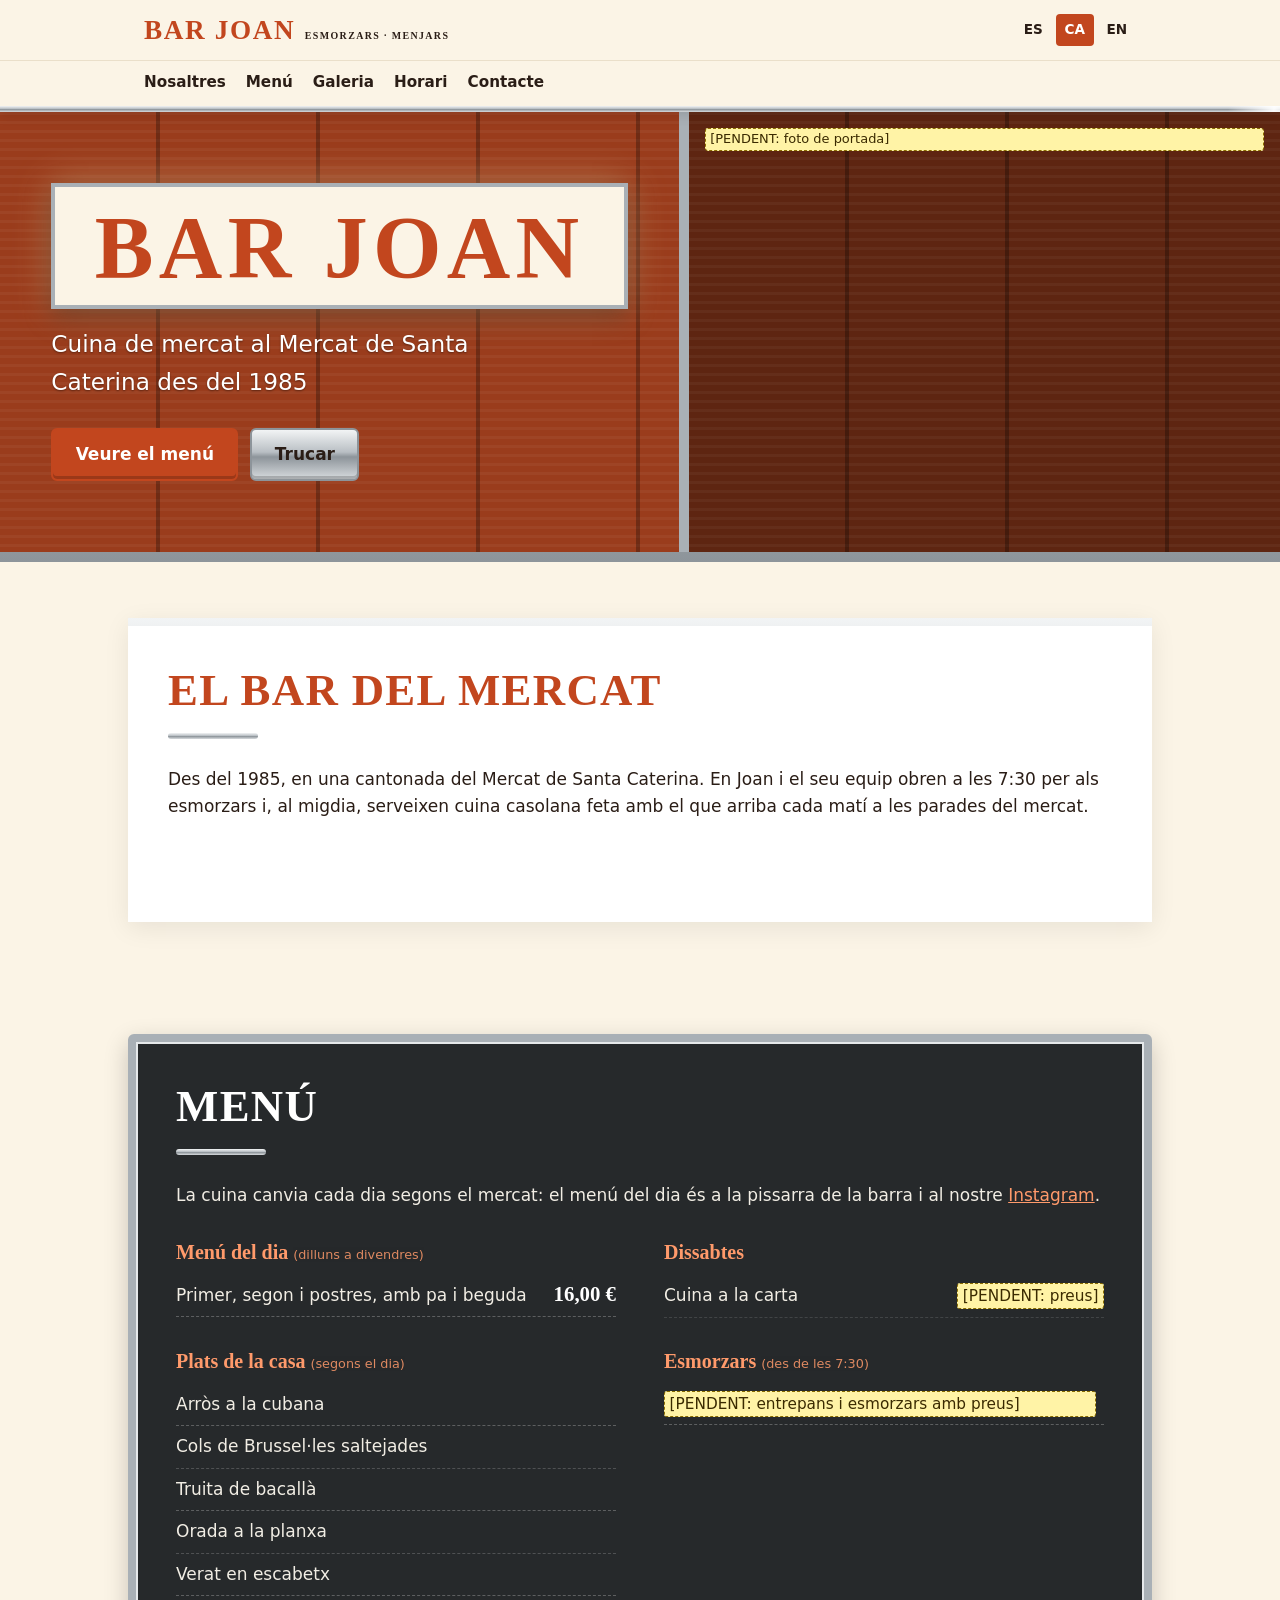
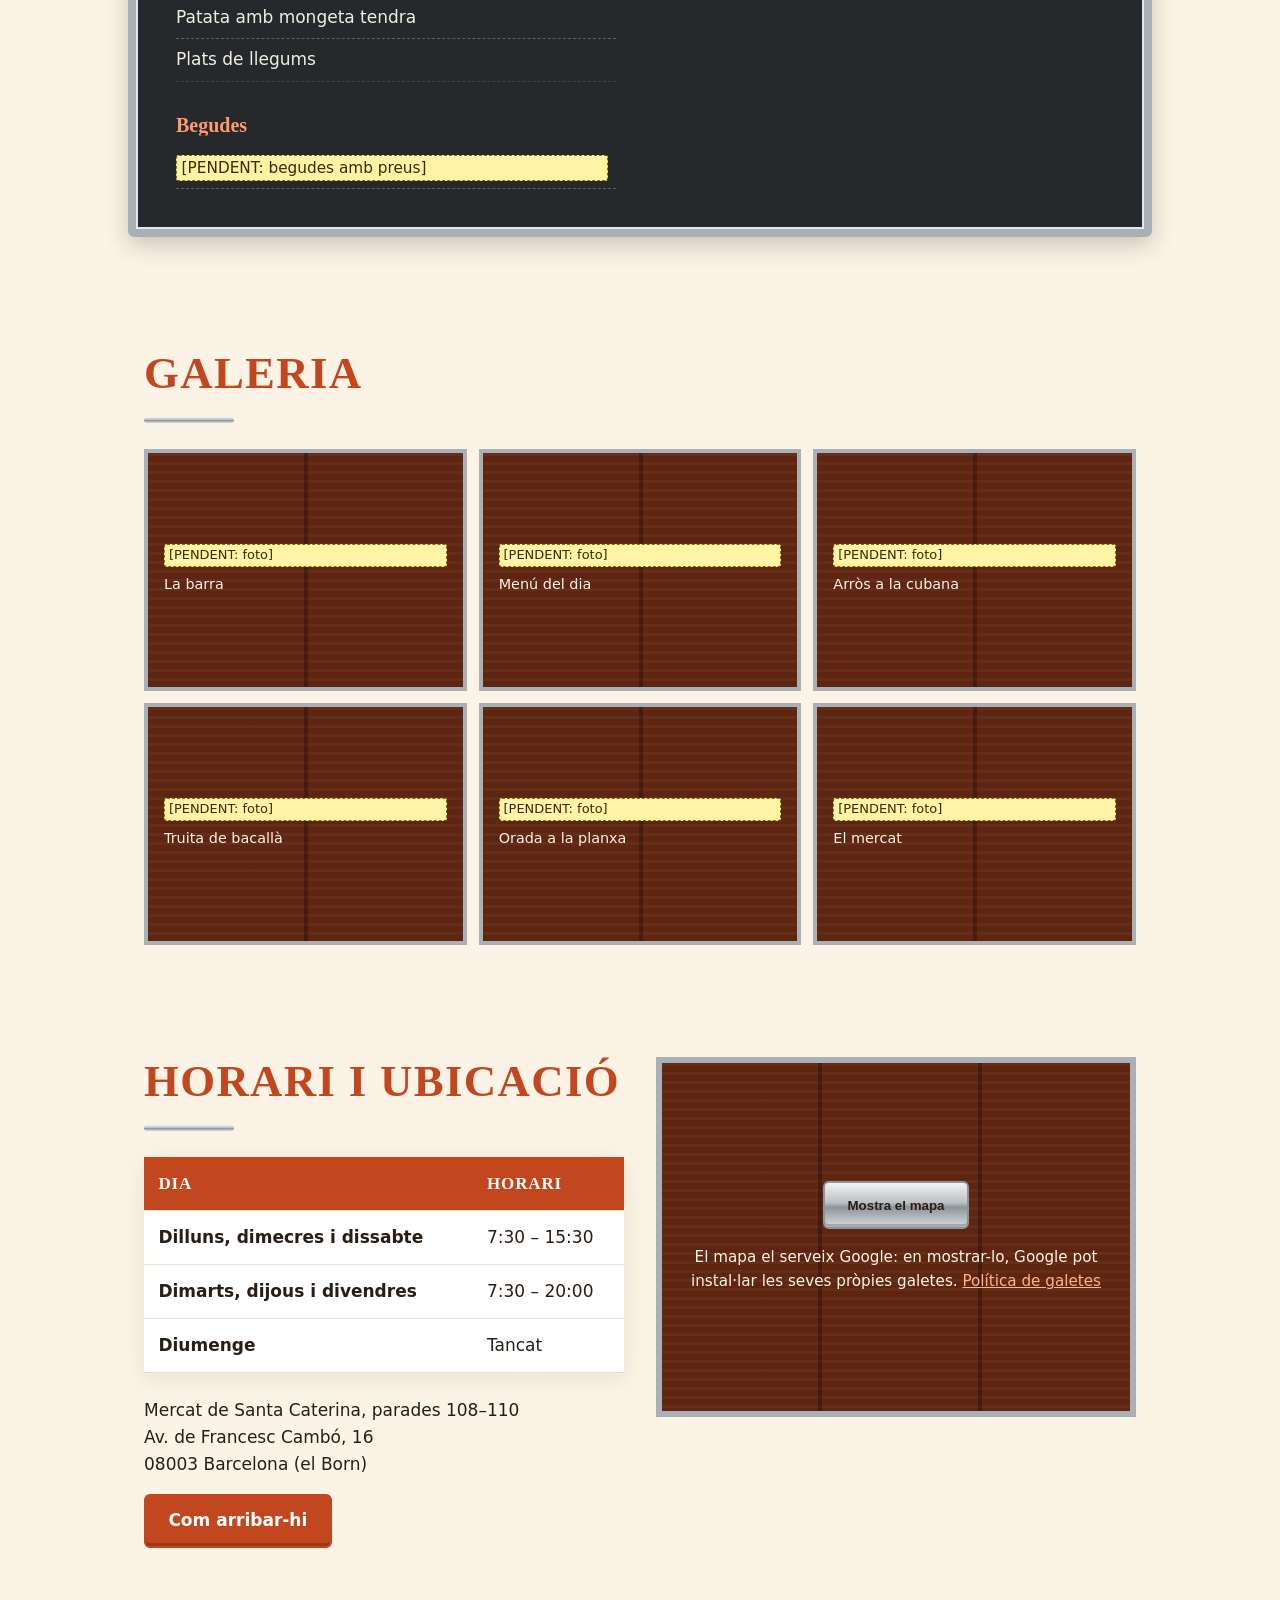
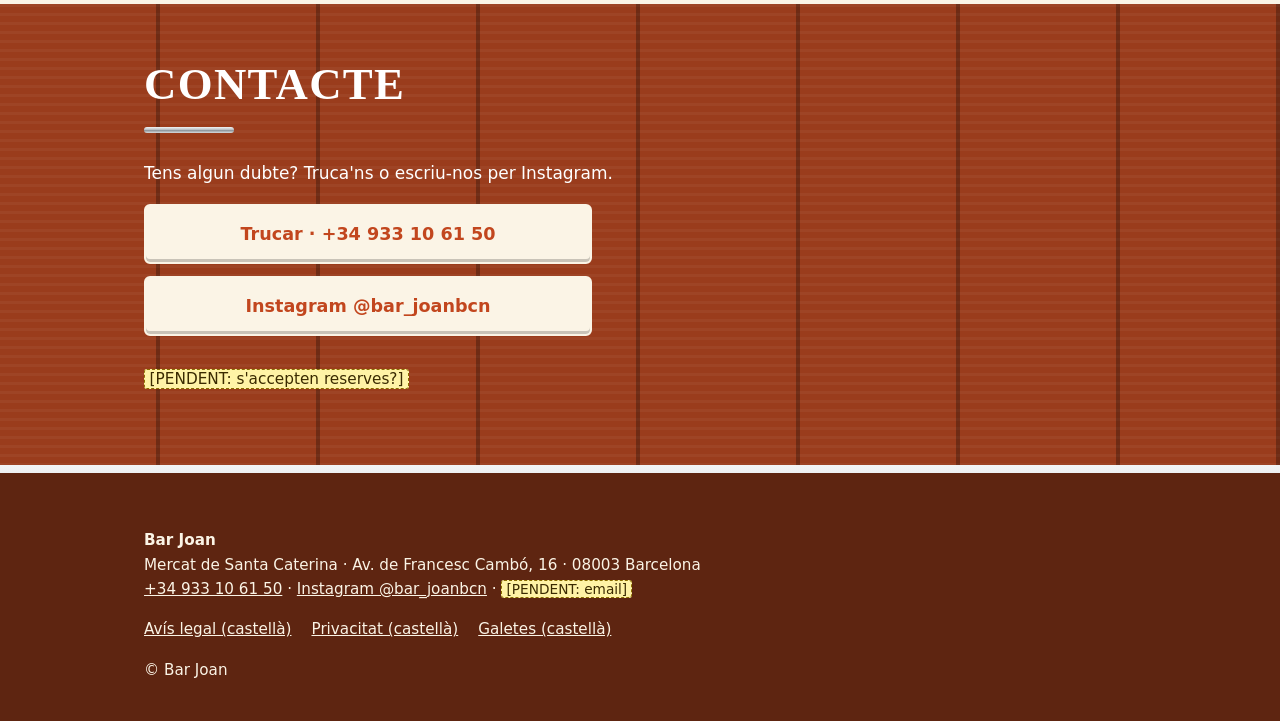
==== commit a30899fd: "Animaciones del bar: persiana, rotulo, acero y tiza Co-Authored-By: Claude Opus 5.5 <noreply@anthrop" ====
--- a/ca/index.html
+++ b/ca/index.html
@@ -16,7 +16,7 @@
 <link rel="alternate" hreflang="x-default" href="https://theinternationalunemployed-lgtm.github.io/bar-joan/">
 <meta name="theme-color" content="#143d27">
 <link rel="icon" href="../favicon.svg" type="image/svg+xml">
-<link rel="stylesheet" href="../styles.css?v=3">
+<link rel="stylesheet" href="../styles.css?v=4">
 <meta property="og:type" content="restaurant">
 <meta property="og:site_name" content="Bar Joan">
 <meta property="og:title" content="Bar Joan · Cuina de mercat a Santa Caterina">
@@ -220,5 +220,6 @@
     box.replaceChildren(f);
   });
 </script>
+<script src="../anim.js" defer></script>
 </body>
 </html>
--- a/styles.css
+++ b/styles.css
@@ -151,3 +151,55 @@
   .horario { grid-template-columns: 1fr 1fr; align-items: start; }
 }
 @media (prefers-reduced-motion: reduce) { html { scroll-behavior: auto; } }
+
+/* Pequeños acabados */
+.top { transition: box-shadow .3s; }
+.top.scrolled { box-shadow: 0 5px 18px rgba(0, 0, 0, .25); }
+.top .menu a.on { color: var(--naranja); border-color: var(--naranja); }
+.btn { transition: translate .15s, box-shadow .15s, background .2s, background-position .6s; }
+.btn:hover { translate: 0 -2px; }
+.btn:active { translate: 0 1px; }
+.galeria img, .galeria .ph { transition: scale .3s, box-shadow .3s; }
+.galeria img:hover, .galeria .ph:hover { scale: 1.03; box-shadow: 0 10px 22px rgba(0, 0, 0, .3); }
+.carta li { transition: background .2s; }
+.carta li:hover { background: rgba(255, 255, 255, .06); }
+
+/* Animaciones del bar: solo si el usuario no ha pedido reducir el movimiento */
+@media (prefers-reduced-motion: no-preference) {
+  /* La persiana metálica de la parada sube al abrir la página */
+  @keyframes persiana { to { translate: 0 -101%; } }
+  .hero { position: relative; overflow: hidden; }
+  .hero::after { content: ""; position: absolute; inset: 0; z-index: 3; pointer-events: none;
+    background: repeating-linear-gradient(180deg, #dfe2e5 0 20px, #aab0b6 20px 23px, #7f868c 23px 25px);
+    animation: persiana .9s .15s cubic-bezier(.5, 0, .2, 1) both; }
+
+  /* El rótulo se enciende como un fluorescente (dos parpadeos lentos, sin destellos rápidos) */
+  @keyframes encender { 0% { opacity: .15; } 15% { opacity: .9; } 25%, 45% { opacity: .3; } 58% { opacity: 1; } 68% { opacity: .55; } 100% { opacity: 1; } }
+  .hero h1 { animation: encender 1.4s .85s linear both; }
+  .hero h1 { box-shadow: 0 8px 24px rgba(0, 0, 0, .35), 0 0 34px rgba(255, 220, 160, .45); }
+
+  @keyframes subir { from { opacity: 0; translate: 0 22px; } }
+  .lema, .hero .btns { animation: subir .7s cubic-bezier(.2, .7, .2, 1) both; }
+  .lema { animation-delay: 1.5s; }
+  .hero .btns { animation-delay: 1.65s; }
+
+  /* Reflejo que recorre el perfil de acero y los botones de acero */
+  @keyframes reflejo { from { background-position: -40% 0, 0 0; } to { background-position: 140% 0, 0 0; } }
+  .top::after { background: linear-gradient(100deg, transparent 42%, rgba(255, 255, 255, .95) 50%, transparent 58%) -40% 0 / 45% 100% no-repeat, var(--acero);
+    animation: reflejo 1.4s 1s ease-in-out both; }
+  .btn-alt { background: linear-gradient(105deg, transparent 40%, rgba(255, 255, 255, .85) 50%, transparent 60%) 150% 0 / 220% 100% no-repeat, var(--acero); }
+  .btn-alt:hover { background: linear-gradient(105deg, transparent 40%, rgba(255, 255, 255, .85) 50%, transparent 60%) -50% 0 / 220% 100% no-repeat, var(--acero); border-color: #8d949a; }
+
+  @keyframes entrar-abajo { from { translate: 0 100%; } }
+  .callbar { animation: entrar-abajo .5s 1.8s ease-out both; }
+
+  /* .js y .reveal los añade anim.js: sin JavaScript todo queda visible */
+  .js .reveal { opacity: 0; translate: 0 22px; transition: opacity .6s ease var(--retraso, 0ms), translate .6s cubic-bezier(.2, .7, .2, 1) var(--retraso, 0ms); }
+  .js .reveal.visible { opacity: 1; translate: 0 0; }
+
+  /* En la pizarra, cada línea se escribe de izquierda a derecha, como con tiza */
+  .js .carta > .reveal { opacity: 1; translate: 0 0; }
+  .js .carta > .reveal h3, .js .carta > .reveal li { clip-path: inset(0 100% 0 0); transition: clip-path .55s steps(14) calc(var(--i, 0) * 110ms), background .2s; }
+  .js .carta > .reveal.visible h3, .js .carta > .reveal.visible li { clip-path: inset(0 -1% 0 0); }
+}
+@media print { .js .reveal { opacity: 1; translate: 0 0; } .js .carta > .reveal h3, .js .carta > .reveal li { clip-path: none; } .hero::after { display: none; } }
